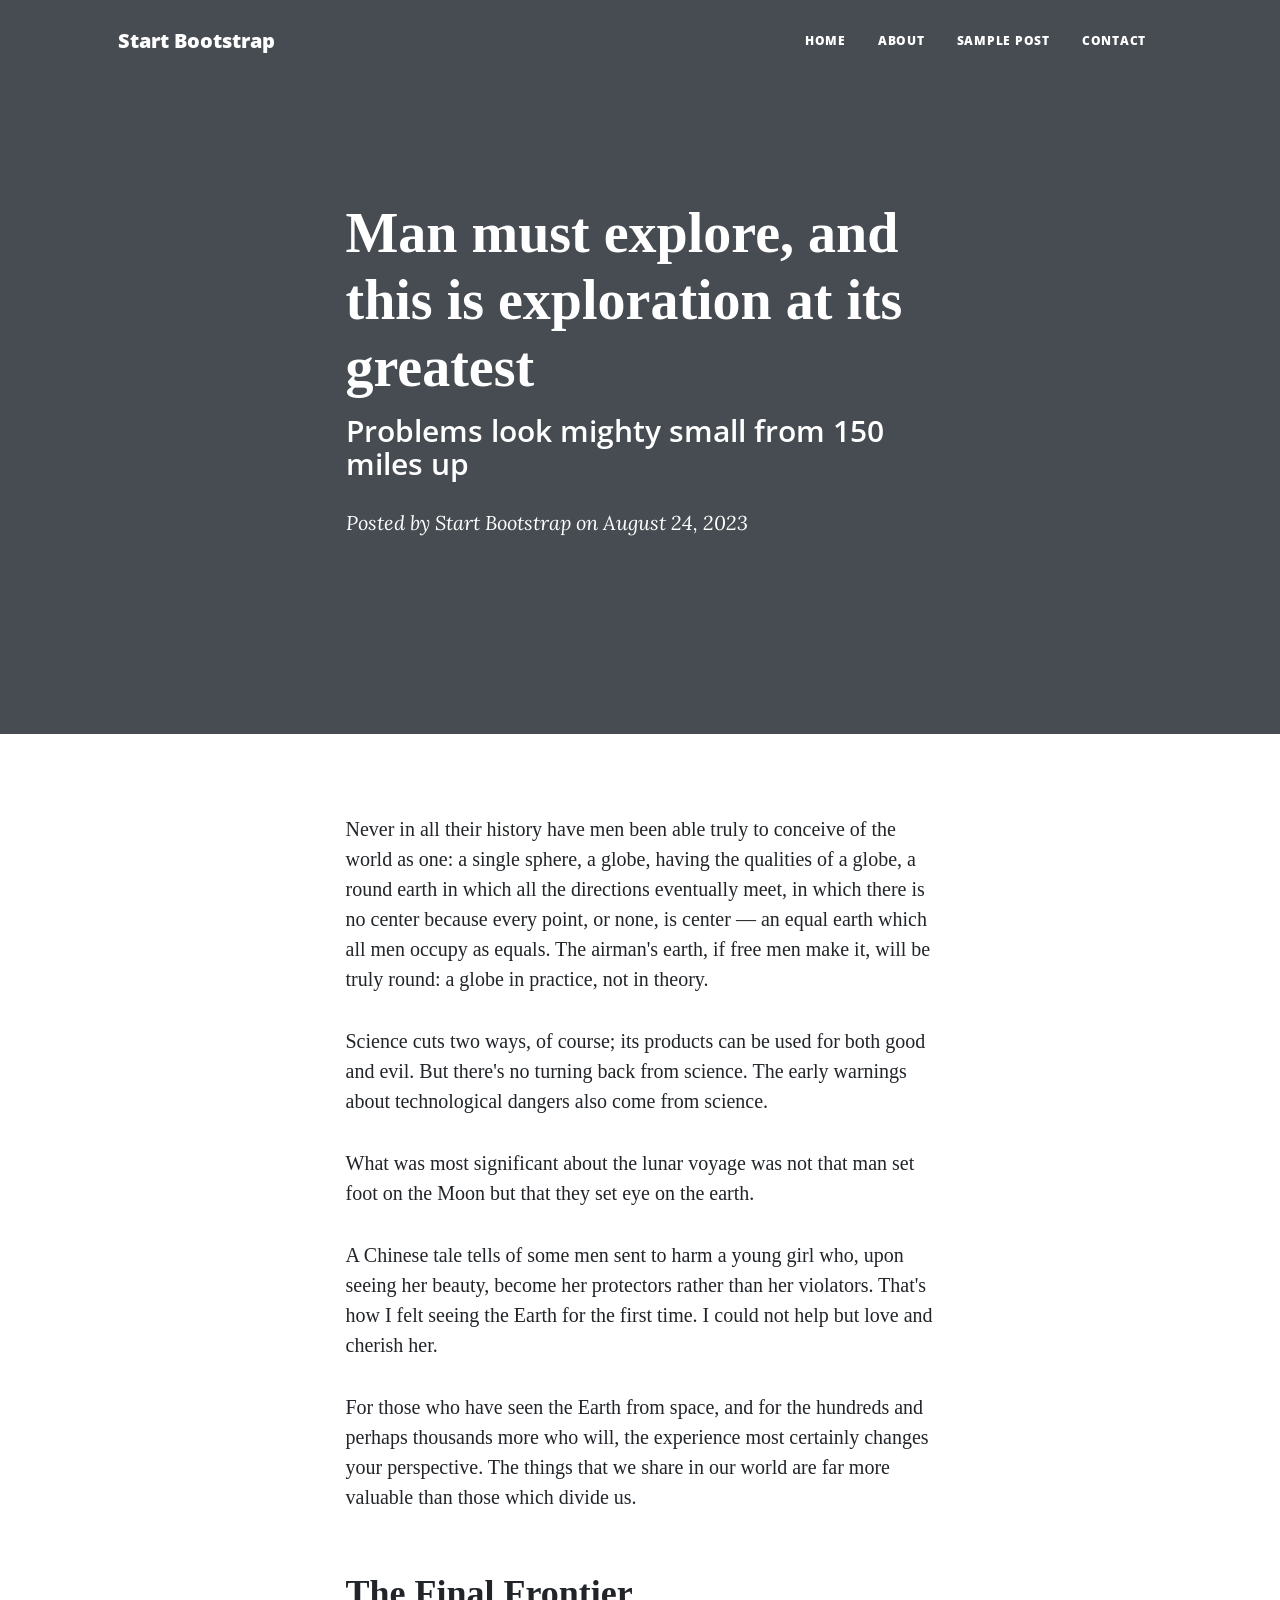
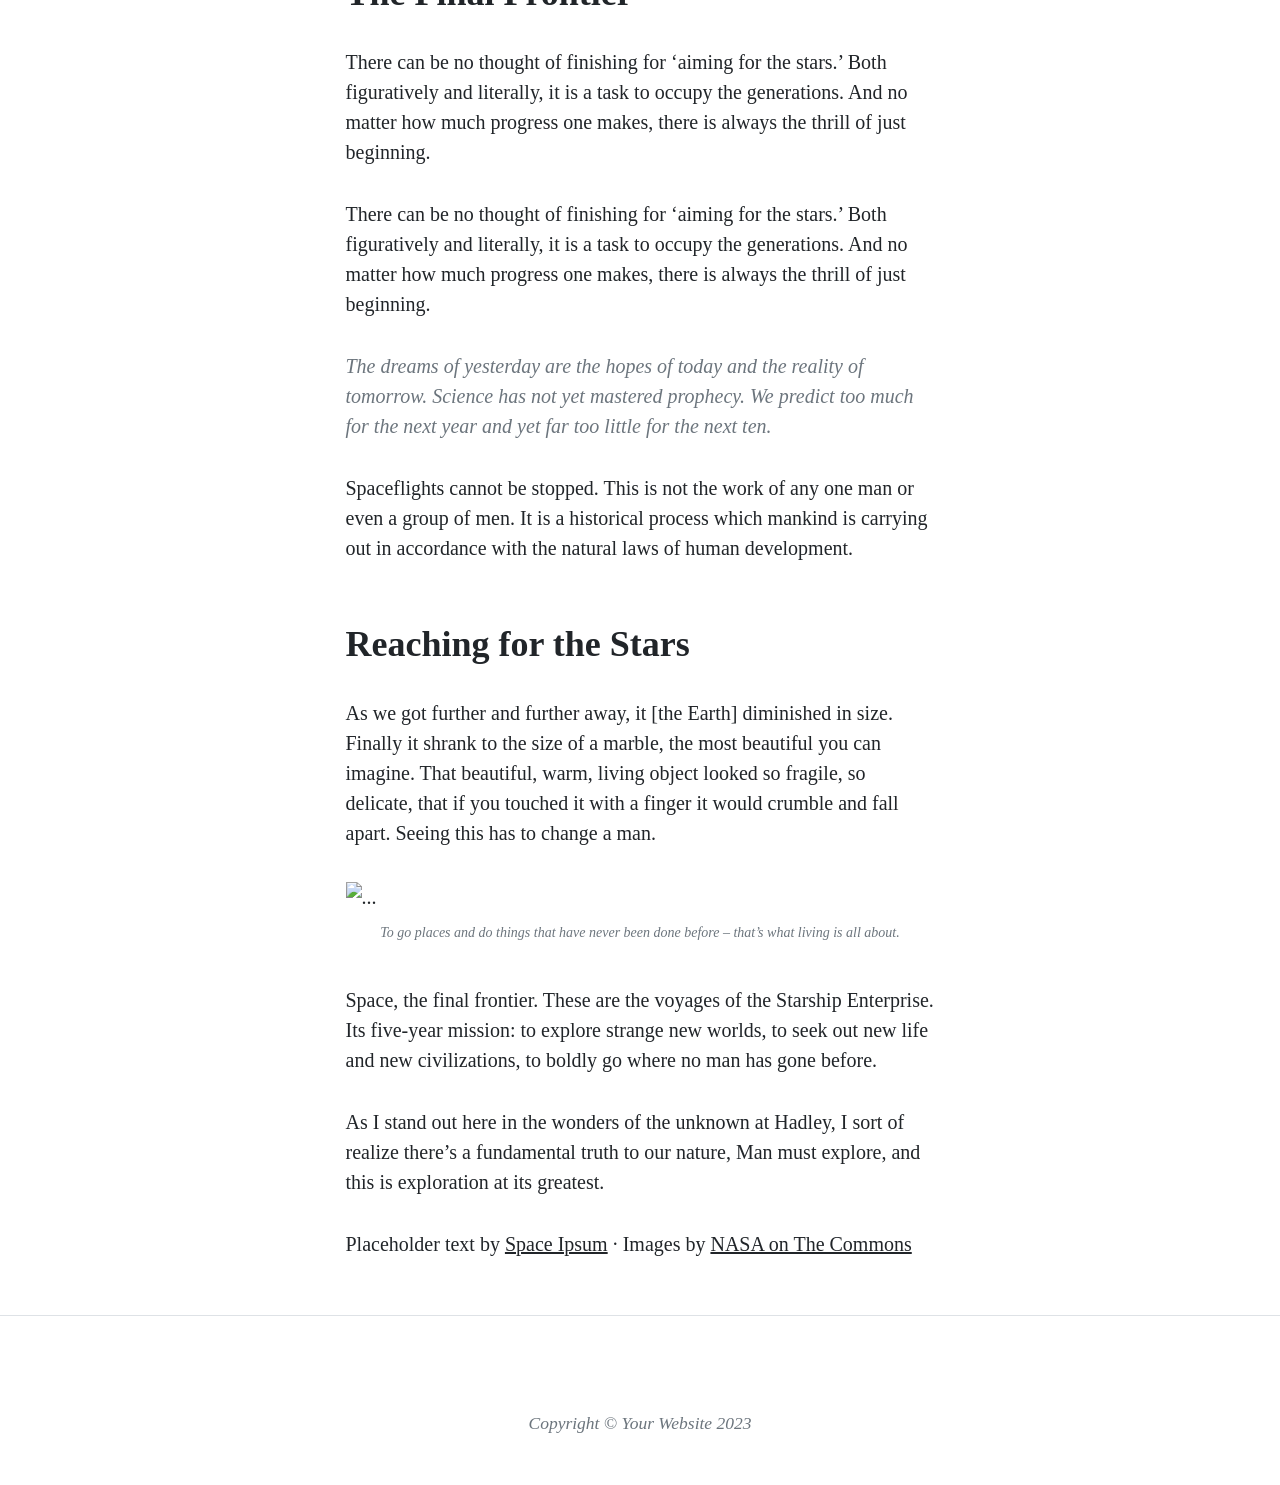
==== art.html @ 28deecdd "Rename post.html to art.html" ====
<!DOCTYPE html>
<html lang="en">
    <head>
        <meta charset="utf-8" />
        <meta name="viewport" content="width=device-width, initial-scale=1, shrink-to-fit=no" />
        <meta name="description" content="" />
        <meta name="author" content="" />
        <title>Clean Blog - Start Bootstrap Theme</title>
        <link rel="icon" type="image/x-icon" href="assets/favicon.ico" />
        <!-- Font Awesome icons (free version)-->
        <script src="https://use.fontawesome.com/releases/v6.3.0/js/all.js" crossorigin="anonymous"></script>
        <!-- Google fonts-->
        <link href="https://fonts.googleapis.com/css?family=Lora:400,700,400italic,700italic" rel="stylesheet" type="text/css" />
        <link href="https://fonts.googleapis.com/css?family=Open+Sans:300italic,400italic,600italic,700italic,800italic,400,300,600,700,800" rel="stylesheet" type="text/css" />
        <!-- Core theme CSS (includes Bootstrap)-->
        <link href="css/styles.css" rel="stylesheet" />
    </head>
    <body>
        <!-- Navigation-->
        <nav class="navbar navbar-expand-lg navbar-light" id="mainNav">
            <div class="container px-4 px-lg-5">
                <a class="navbar-brand" href="index.html">Start Bootstrap</a>
                <button class="navbar-toggler" type="button" data-bs-toggle="collapse" data-bs-target="#navbarResponsive" aria-controls="navbarResponsive" aria-expanded="false" aria-label="Toggle navigation">
                    Menu
                    <i class="fas fa-bars"></i>
                </button>
                <div class="collapse navbar-collapse" id="navbarResponsive">
                    <ul class="navbar-nav ms-auto py-4 py-lg-0">
                        <li class="nav-item"><a class="nav-link px-lg-3 py-3 py-lg-4" href="index.html">Home</a></li>
                        <li class="nav-item"><a class="nav-link px-lg-3 py-3 py-lg-4" href="about.html">About</a></li>
                        <li class="nav-item"><a class="nav-link px-lg-3 py-3 py-lg-4" href="post.html">Sample Post</a></li>
                        <li class="nav-item"><a class="nav-link px-lg-3 py-3 py-lg-4" href="contact.html">Contact</a></li>
                    </ul>
                </div>
            </div>
        </nav>
        <!-- Page Header-->
        <header class="masthead" style="background-image: url('assets/img/post-bg.jpg')">
            <div class="container position-relative px-4 px-lg-5">
                <div class="row gx-4 gx-lg-5 justify-content-center">
                    <div class="col-md-10 col-lg-8 col-xl-7">
                        <div class="post-heading">
                            <h1>Man must explore, and this is exploration at its greatest</h1>
                            <h2 class="subheading">Problems look mighty small from 150 miles up</h2>
                            <span class="meta">
                                Posted by
                                <a href="#!">Start Bootstrap</a>
                                on August 24, 2023
                            </span>
                        </div>
                    </div>
                </div>
            </div>
        </header>
        <!-- Post Content-->
        <article class="mb-4">
            <div class="container px-4 px-lg-5">
                <div class="row gx-4 gx-lg-5 justify-content-center">
                    <div class="col-md-10 col-lg-8 col-xl-7">
                        <p>Never in all their history have men been able truly to conceive of the world as one: a single sphere, a globe, having the qualities of a globe, a round earth in which all the directions eventually meet, in which there is no center because every point, or none, is center — an equal earth which all men occupy as equals. The airman's earth, if free men make it, will be truly round: a globe in practice, not in theory.</p>
                        <p>Science cuts two ways, of course; its products can be used for both good and evil. But there's no turning back from science. The early warnings about technological dangers also come from science.</p>
                        <p>What was most significant about the lunar voyage was not that man set foot on the Moon but that they set eye on the earth.</p>
                        <p>A Chinese tale tells of some men sent to harm a young girl who, upon seeing her beauty, become her protectors rather than her violators. That's how I felt seeing the Earth for the first time. I could not help but love and cherish her.</p>
                        <p>For those who have seen the Earth from space, and for the hundreds and perhaps thousands more who will, the experience most certainly changes your perspective. The things that we share in our world are far more valuable than those which divide us.</p>
                        <h2 class="section-heading">The Final Frontier</h2>
                        <p>There can be no thought of finishing for ‘aiming for the stars.’ Both figuratively and literally, it is a task to occupy the generations. And no matter how much progress one makes, there is always the thrill of just beginning.</p>
                        <p>There can be no thought of finishing for ‘aiming for the stars.’ Both figuratively and literally, it is a task to occupy the generations. And no matter how much progress one makes, there is always the thrill of just beginning.</p>
                        <blockquote class="blockquote">The dreams of yesterday are the hopes of today and the reality of tomorrow. Science has not yet mastered prophecy. We predict too much for the next year and yet far too little for the next ten.</blockquote>
                        <p>Spaceflights cannot be stopped. This is not the work of any one man or even a group of men. It is a historical process which mankind is carrying out in accordance with the natural laws of human development.</p>
                        <h2 class="section-heading">Reaching for the Stars</h2>
                        <p>As we got further and further away, it [the Earth] diminished in size. Finally it shrank to the size of a marble, the most beautiful you can imagine. That beautiful, warm, living object looked so fragile, so delicate, that if you touched it with a finger it would crumble and fall apart. Seeing this has to change a man.</p>
                        <a href="#!"><img class="img-fluid" src="assets/img/post-sample-image.jpg" alt="..." /></a>
                        <span class="caption text-muted">To go places and do things that have never been done before – that’s what living is all about.</span>
                        <p>Space, the final frontier. These are the voyages of the Starship Enterprise. Its five-year mission: to explore strange new worlds, to seek out new life and new civilizations, to boldly go where no man has gone before.</p>
                        <p>As I stand out here in the wonders of the unknown at Hadley, I sort of realize there’s a fundamental truth to our nature, Man must explore, and this is exploration at its greatest.</p>
                        <p>
                            Placeholder text by
                            <a href="http://spaceipsum.com/">Space Ipsum</a>
                            &middot; Images by
                            <a href="https://www.flickr.com/photos/nasacommons/">NASA on The Commons</a>
                        </p>
                    </div>
                </div>
            </div>
        </article>
        <!-- Footer-->
        <footer class="border-top">
            <div class="container px-4 px-lg-5">
                <div class="row gx-4 gx-lg-5 justify-content-center">
                    <div class="col-md-10 col-lg-8 col-xl-7">
                        <ul class="list-inline text-center">
                            <li class="list-inline-item">
                                <a href="#!">
                                    <span class="fa-stack fa-lg">
                                        <i class="fas fa-circle fa-stack-2x"></i>
                                        <i class="fab fa-twitter fa-stack-1x fa-inverse"></i>
                                    </span>
                                </a>
                            </li>
                            <li class="list-inline-item">
                                <a href="#!">
                                    <span class="fa-stack fa-lg">
                                        <i class="fas fa-circle fa-stack-2x"></i>
                                        <i class="fab fa-facebook-f fa-stack-1x fa-inverse"></i>
                                    </span>
                                </a>
                            </li>
                            <li class="list-inline-item">
                                <a href="#!">
                                    <span class="fa-stack fa-lg">
                                        <i class="fas fa-circle fa-stack-2x"></i>
                                        <i class="fab fa-github fa-stack-1x fa-inverse"></i>
                                    </span>
                                </a>
                            </li>
                        </ul>
                        <div class="small text-center text-muted fst-italic">Copyright &copy; Your Website 2023</div>
                    </div>
                </div>
            </div>
        </footer>
        <!-- Bootstrap core JS-->
        <script src="https://cdn.jsdelivr.net/npm/bootstrap@5.2.3/dist/js/bootstrap.bundle.min.js"></script>
        <!-- Core theme JS-->
        <script src="js/scripts.js"></script>
    </body>
</html>
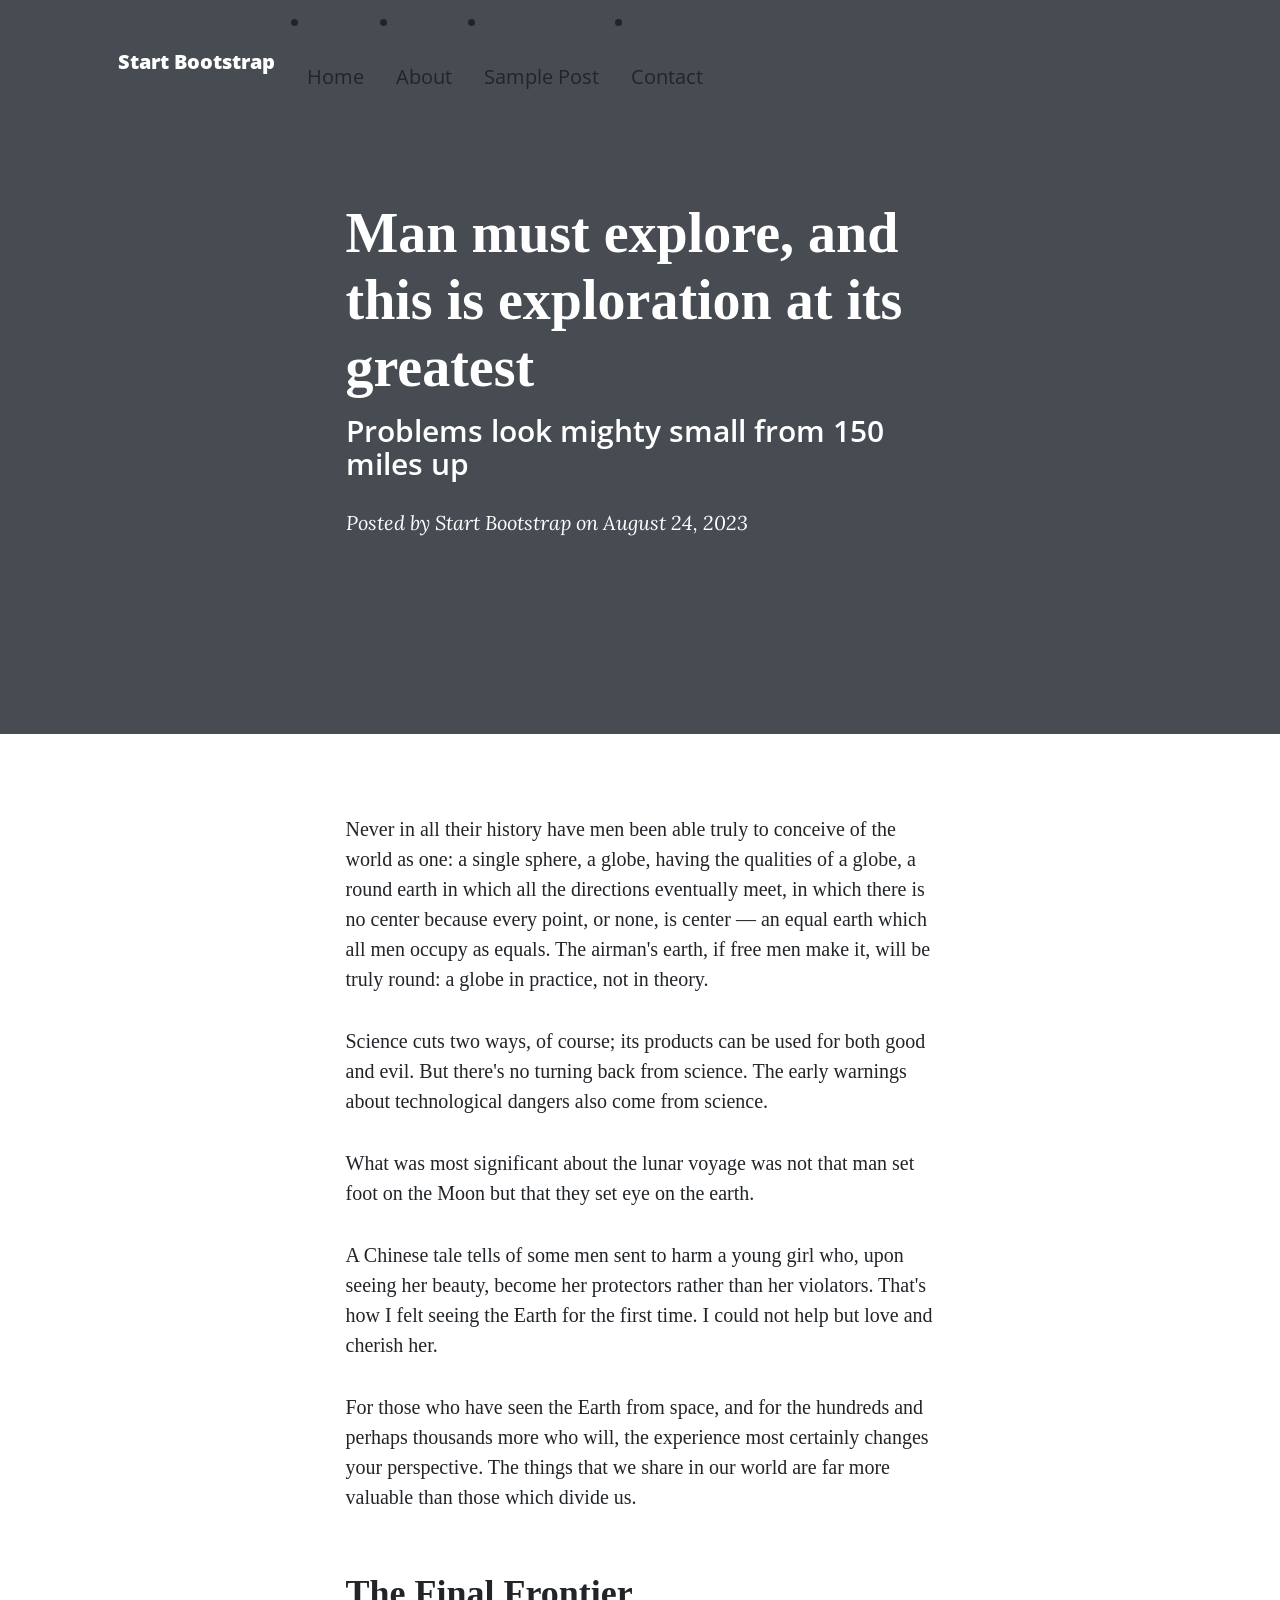
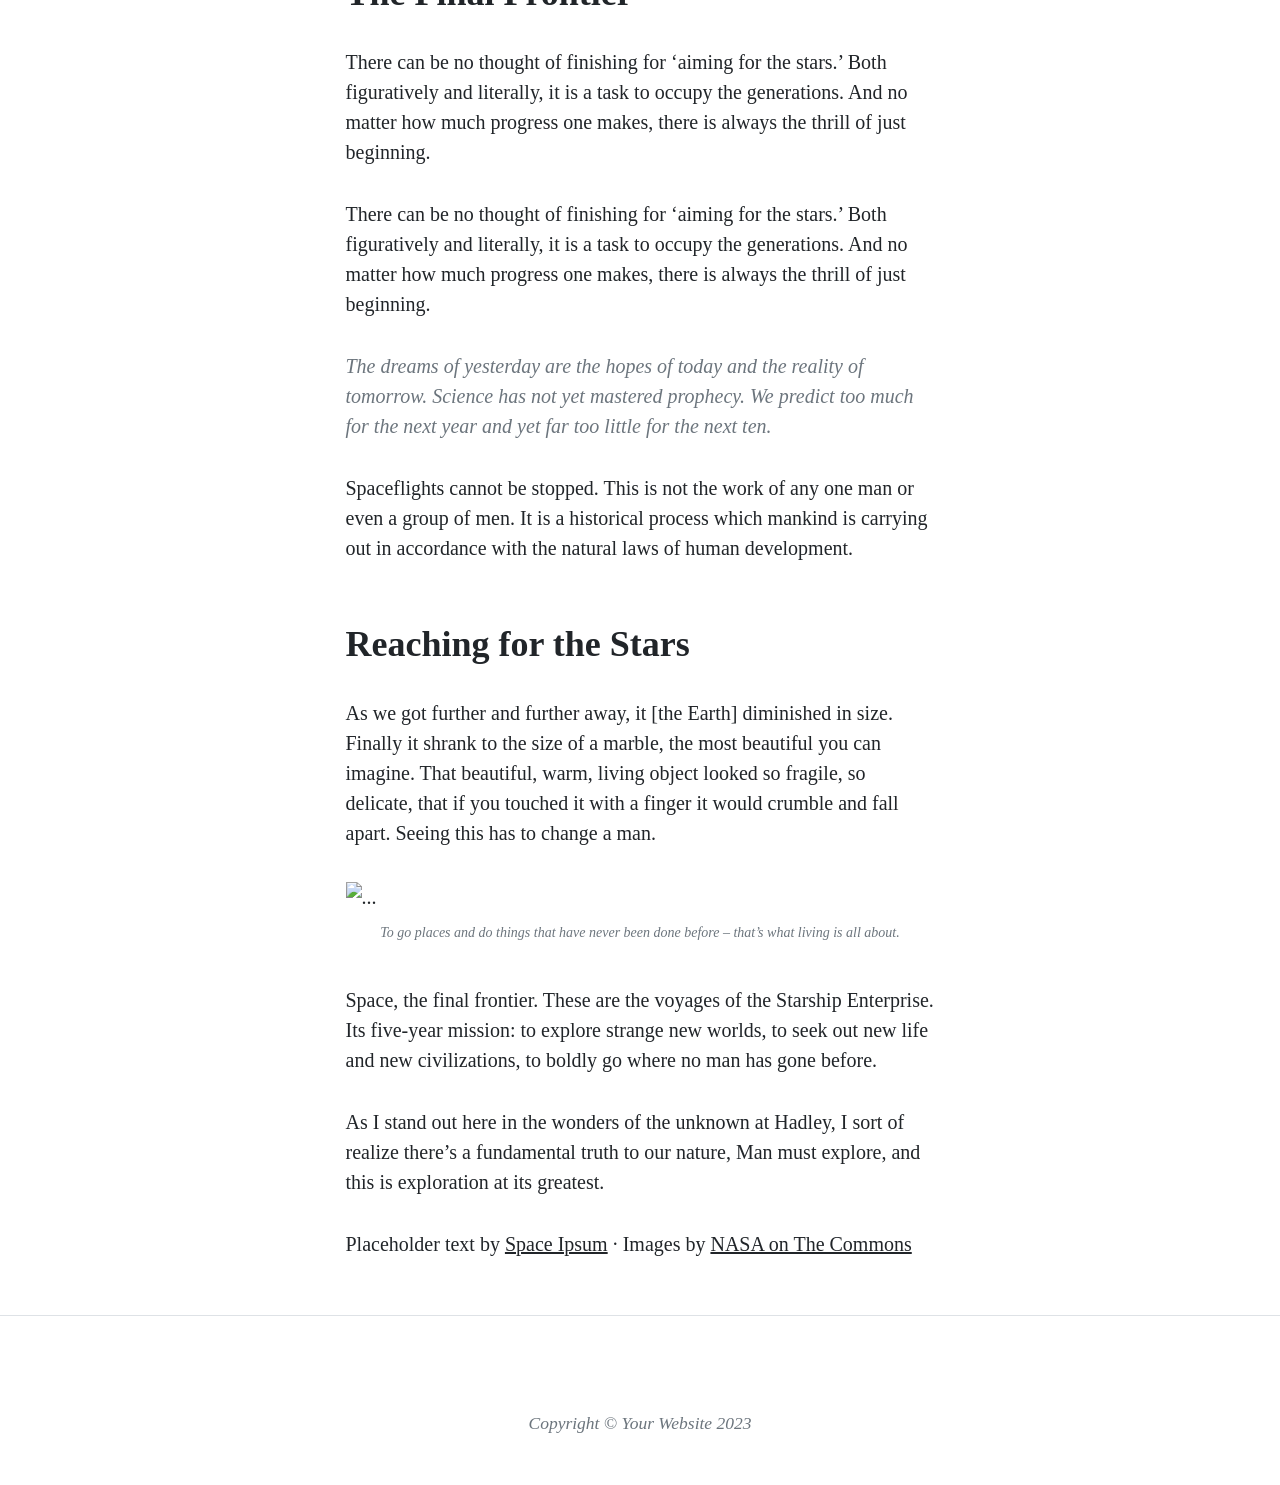
==== commit 52da7a7b: "Update art.html" ====
--- a/art.html
+++ b/art.html
@@ -25,7 +25,7 @@
                     <i class="fas fa-bars"></i>
                 </button>
                 <div class="collapse navbar-collapse" id="navbarResponsive">
-                    <ul class="navbar-nav ms-auto py-4 py-lg-0">
+                    <div id="navbar-placeholder"></div>
                         <li class="nav-item"><a class="nav-link px-lg-3 py-3 py-lg-4" href="index.html">Home</a></li>
                         <li class="nav-item"><a class="nav-link px-lg-3 py-3 py-lg-4" href="about.html">About</a></li>
                         <li class="nav-item"><a class="nav-link px-lg-3 py-3 py-lg-4" href="post.html">Sample Post</a></li>
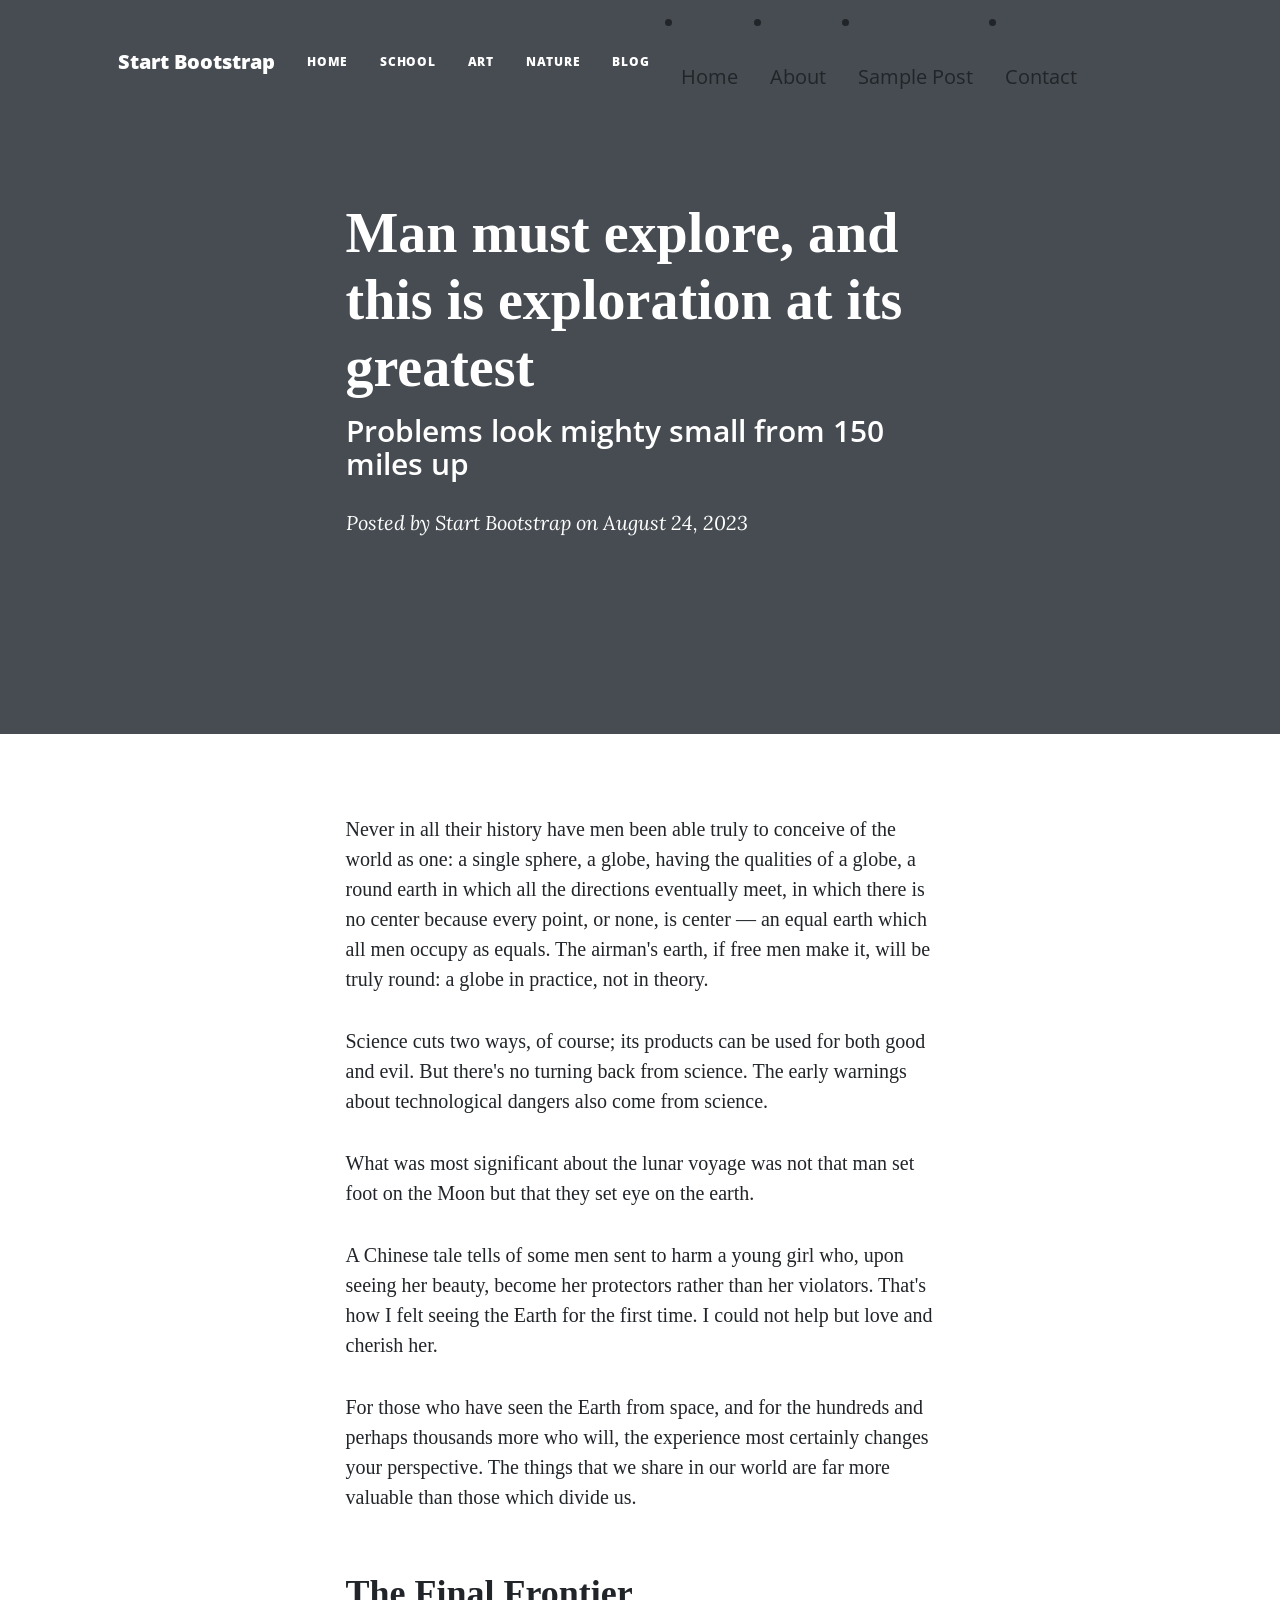
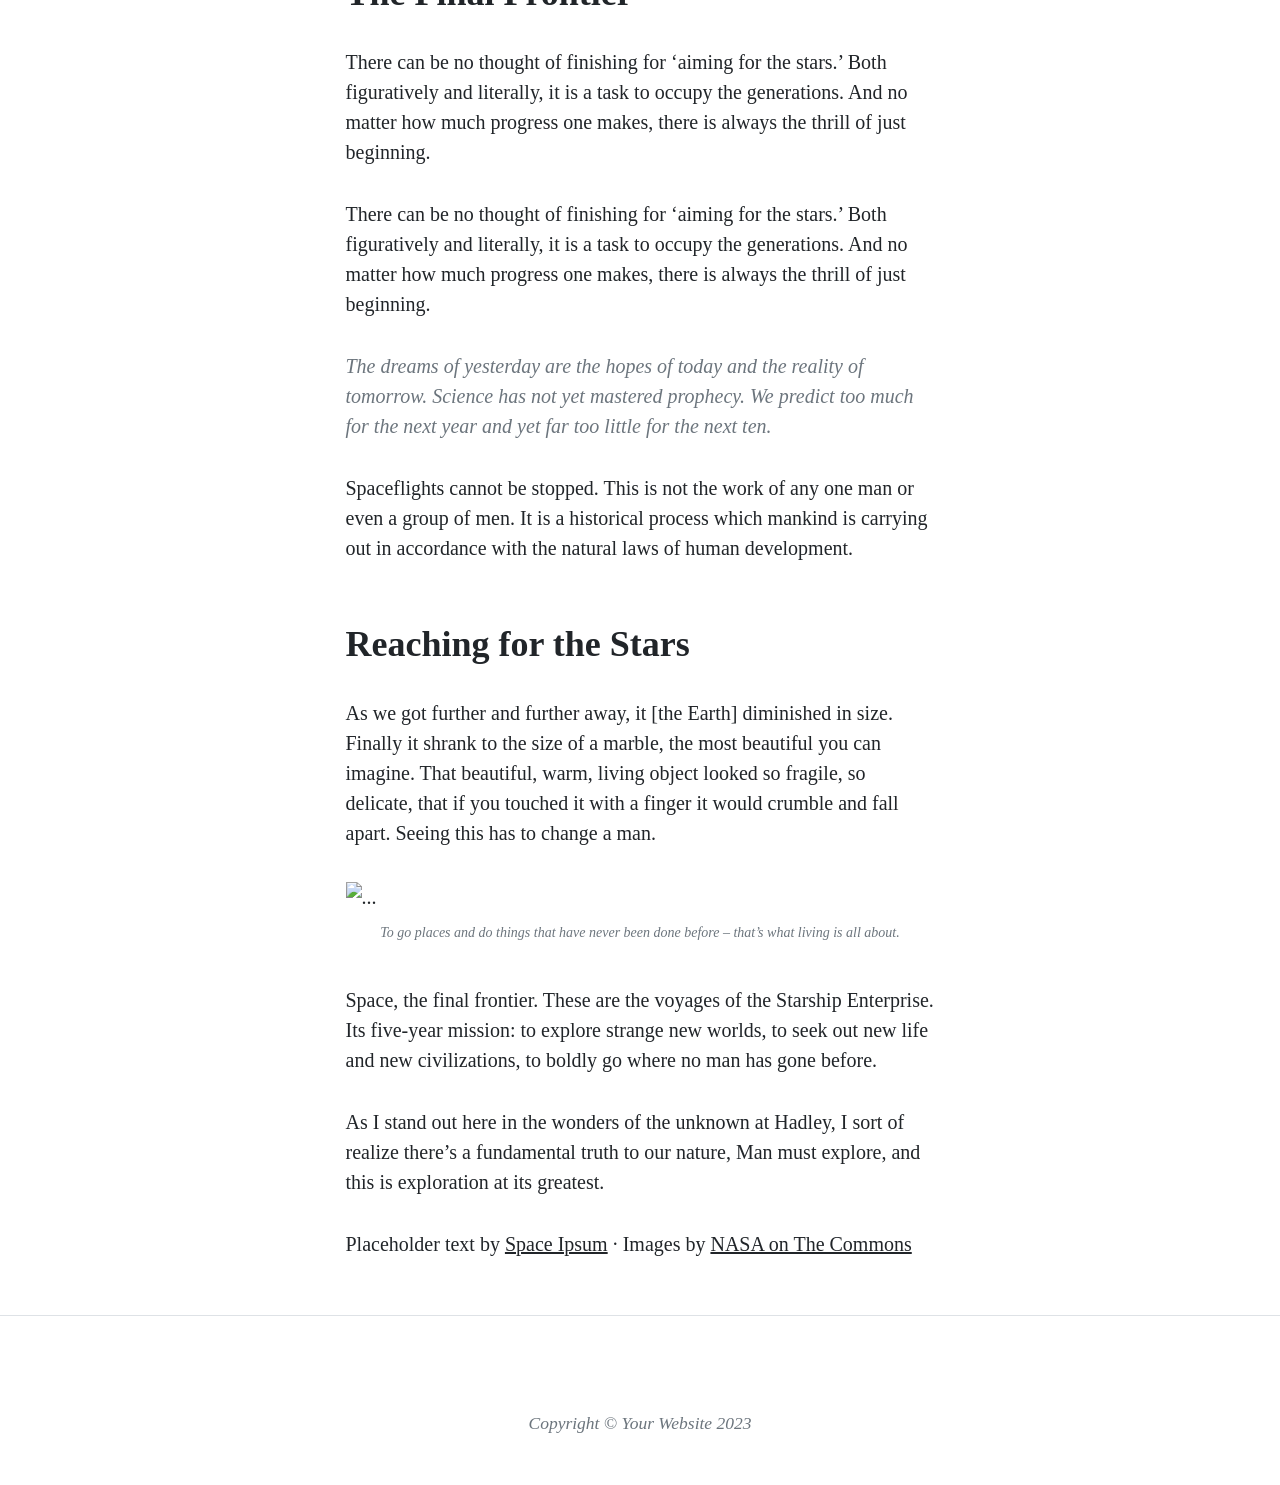
==== commit 6f05bd76: "Update art.html" ====
--- a/art.html
+++ b/art.html
@@ -123,5 +123,12 @@
         <script src="https://cdn.jsdelivr.net/npm/bootstrap@5.2.3/dist/js/bootstrap.bundle.min.js"></script>
         <!-- Core theme JS-->
         <script src="js/scripts.js"></script>
+        <script>
+fetch("navbar.html")
+  .then(response => response.text())
+  .then(data => {
+    document.getElementById("navbar-placeholder").innerHTML = data;
+  });
+</script>
     </body>
 </html>
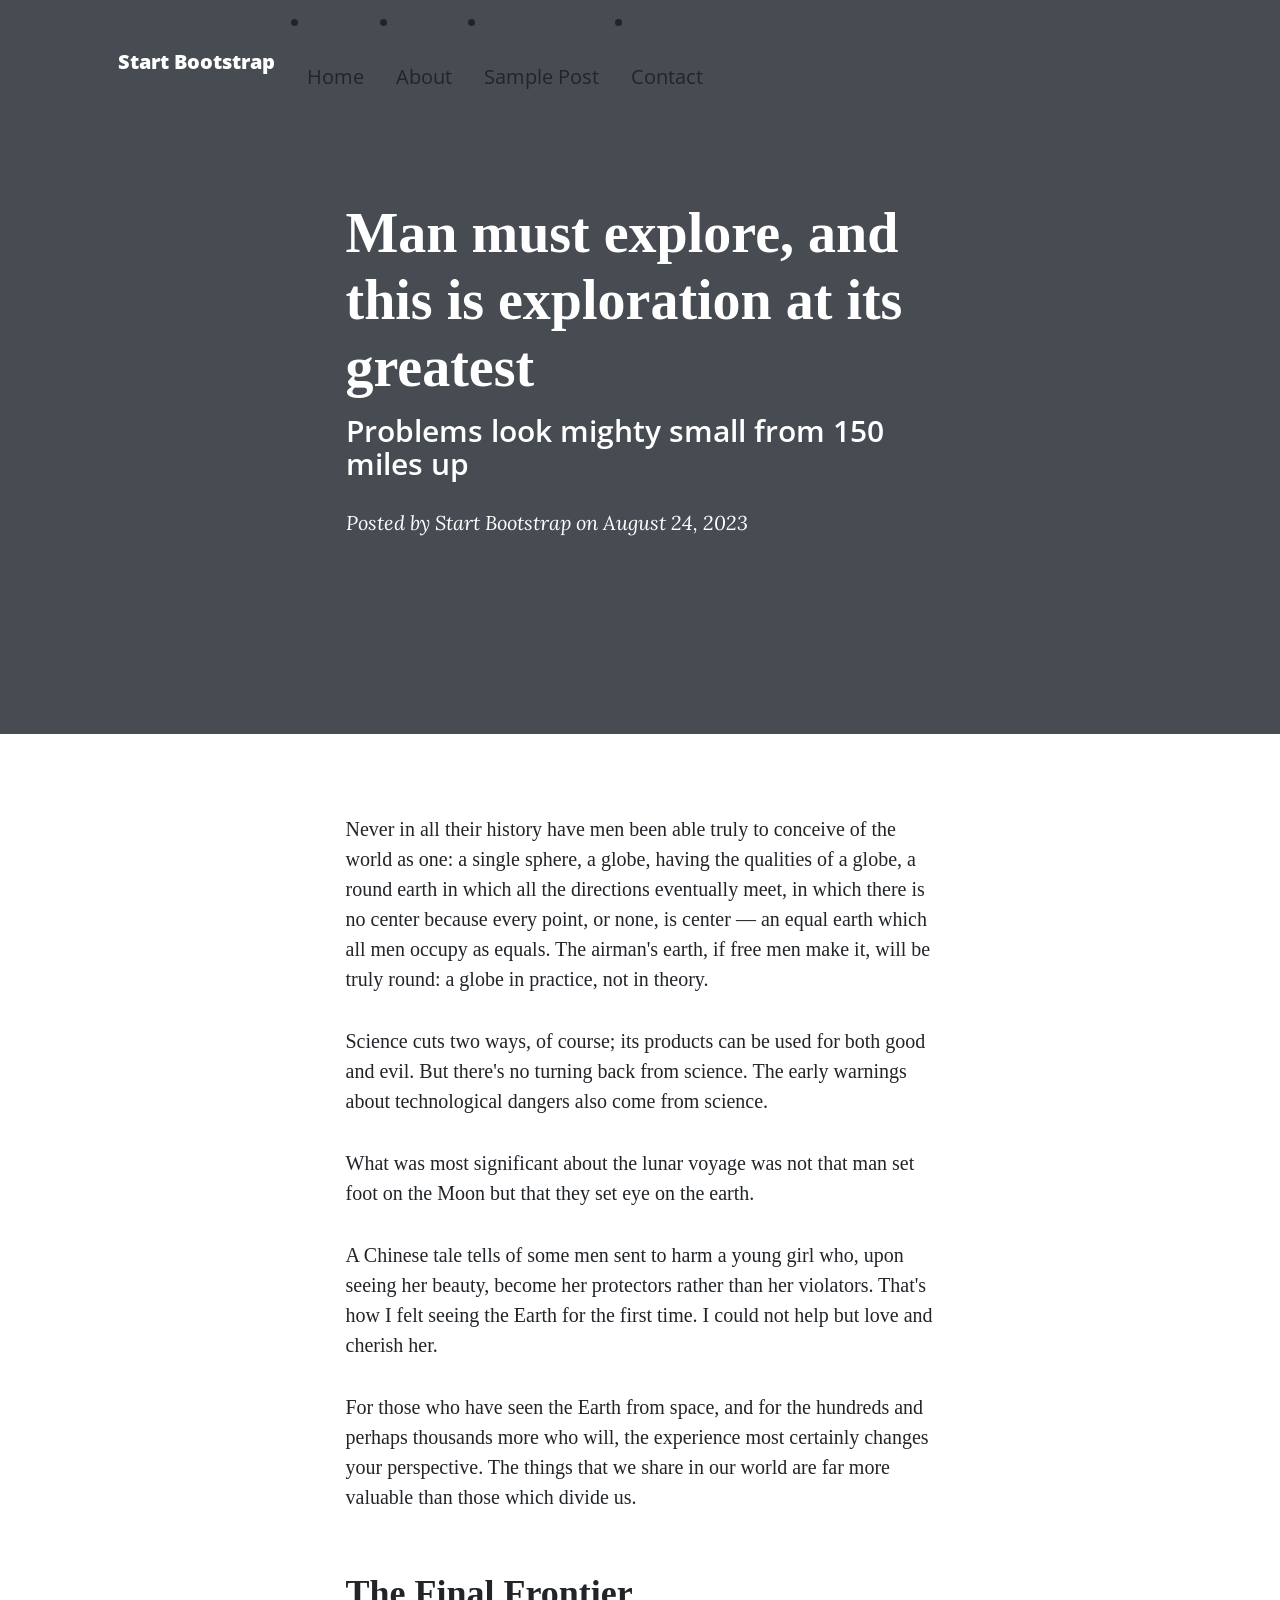
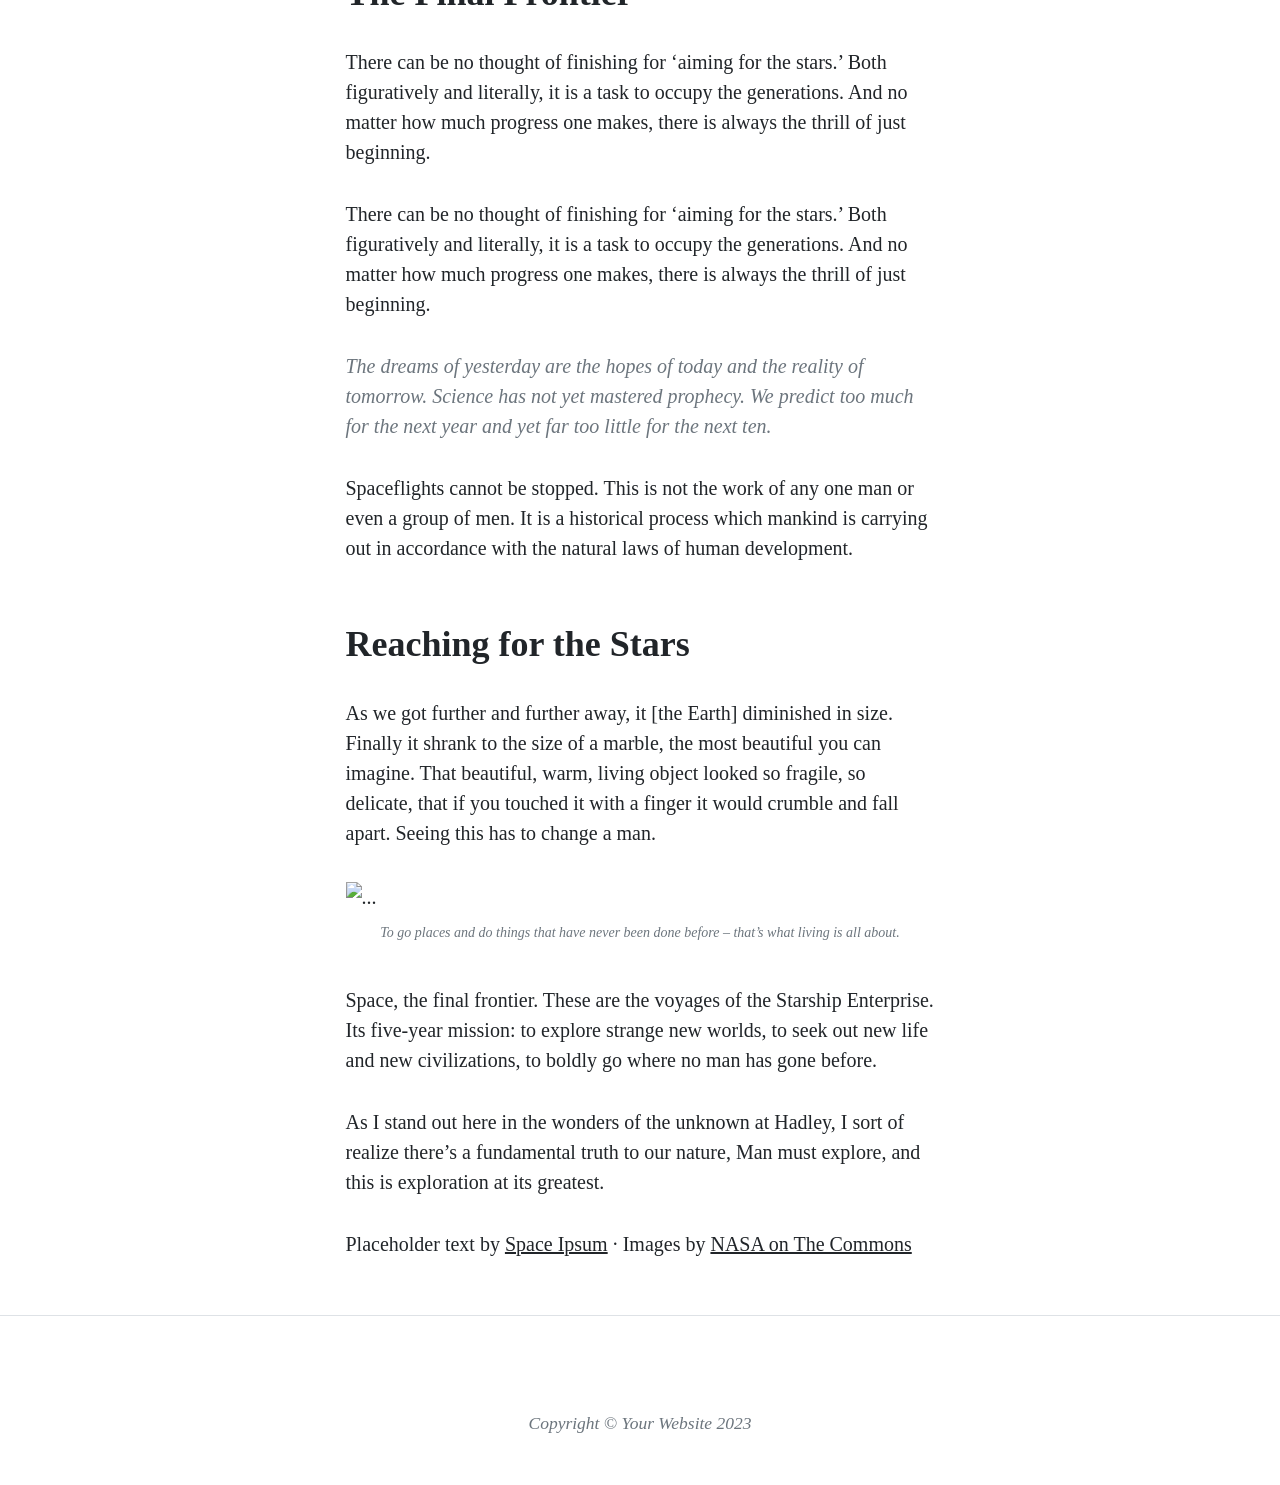
==== commit 772df054: "Update art.html" ====
--- a/art.html
+++ b/art.html
@@ -25,7 +25,6 @@
                     <i class="fas fa-bars"></i>
                 </button>
                 <div class="collapse navbar-collapse" id="navbarResponsive">
-                    <div id="navbar-placeholder"></div>
                         <li class="nav-item"><a class="nav-link px-lg-3 py-3 py-lg-4" href="index.html">Home</a></li>
                         <li class="nav-item"><a class="nav-link px-lg-3 py-3 py-lg-4" href="about.html">About</a></li>
                         <li class="nav-item"><a class="nav-link px-lg-3 py-3 py-lg-4" href="post.html">Sample Post</a></li>
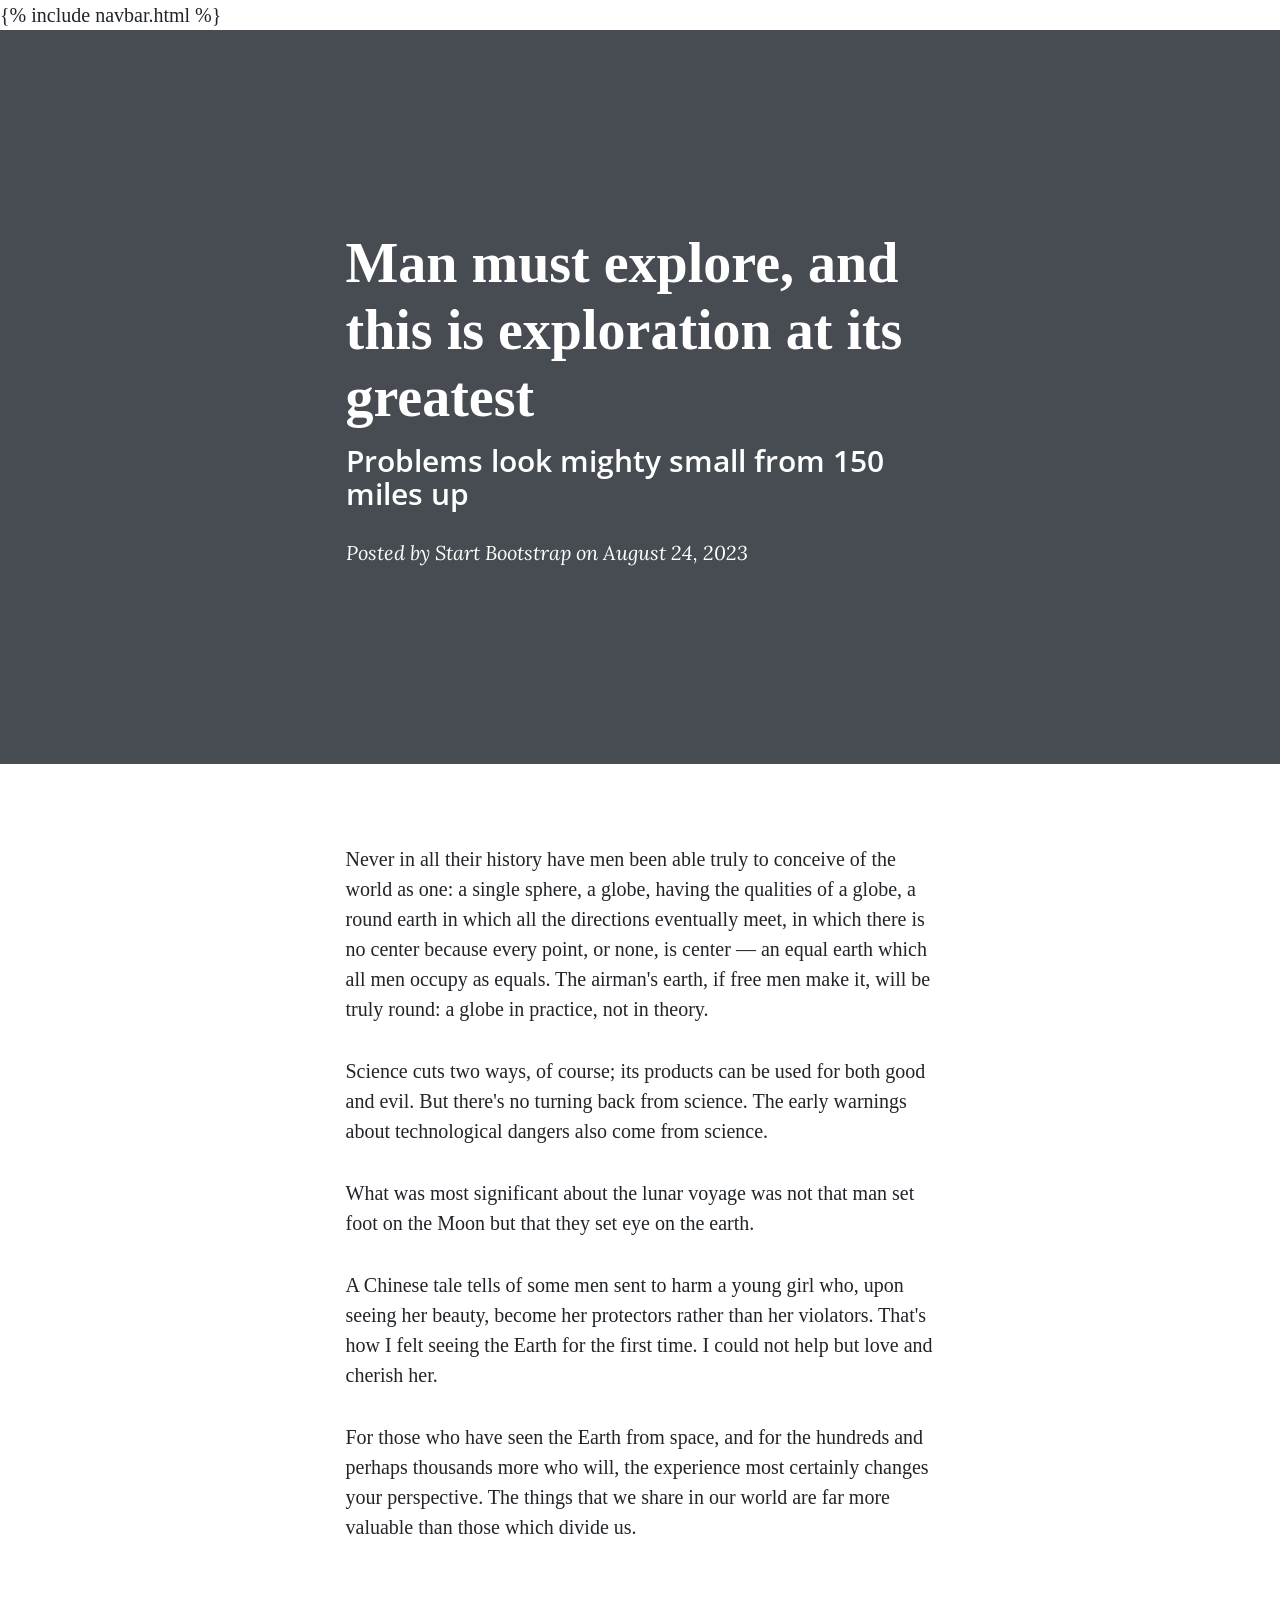
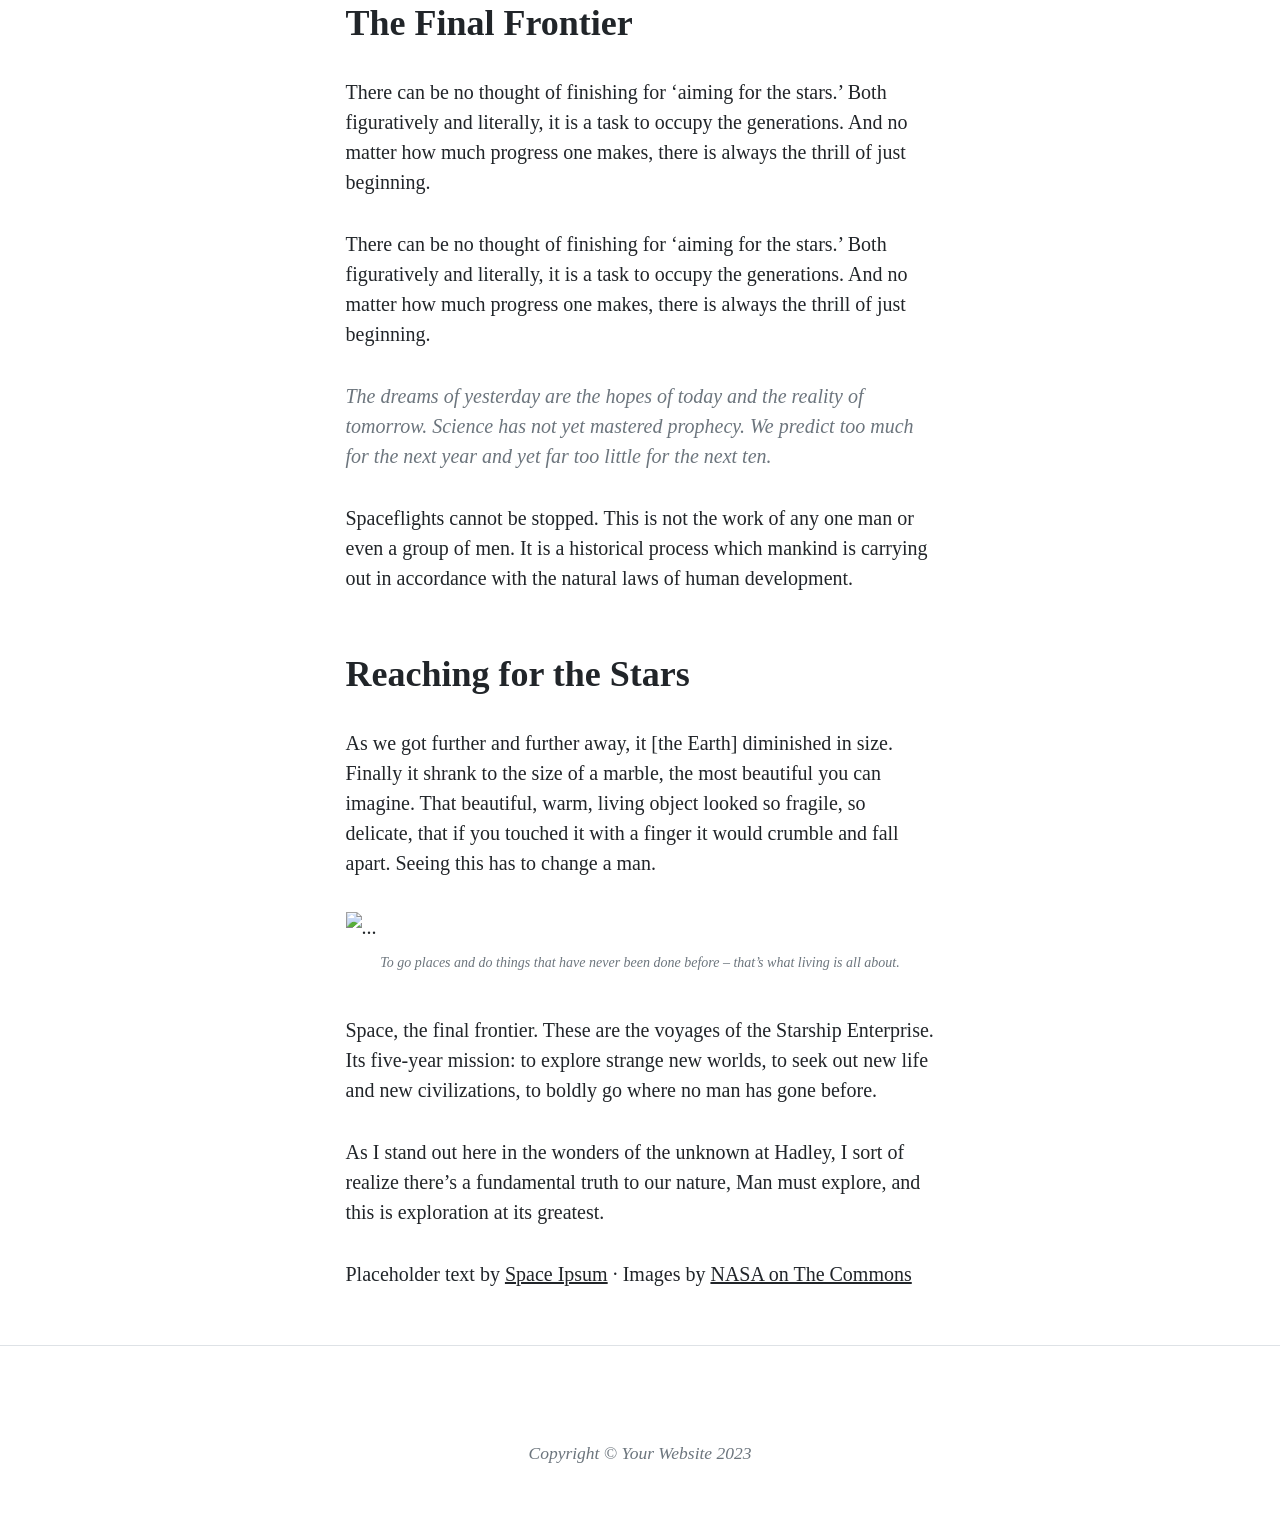
==== commit 3b9d927a: "Update art.html" ====
--- a/art.html
+++ b/art.html
@@ -17,22 +17,7 @@
     </head>
     <body>
         <!-- Navigation-->
-        <nav class="navbar navbar-expand-lg navbar-light" id="mainNav">
-            <div class="container px-4 px-lg-5">
-                <a class="navbar-brand" href="index.html">Start Bootstrap</a>
-                <button class="navbar-toggler" type="button" data-bs-toggle="collapse" data-bs-target="#navbarResponsive" aria-controls="navbarResponsive" aria-expanded="false" aria-label="Toggle navigation">
-                    Menu
-                    <i class="fas fa-bars"></i>
-                </button>
-                <div class="collapse navbar-collapse" id="navbarResponsive">
-                        <li class="nav-item"><a class="nav-link px-lg-3 py-3 py-lg-4" href="index.html">Home</a></li>
-                        <li class="nav-item"><a class="nav-link px-lg-3 py-3 py-lg-4" href="about.html">About</a></li>
-                        <li class="nav-item"><a class="nav-link px-lg-3 py-3 py-lg-4" href="post.html">Sample Post</a></li>
-                        <li class="nav-item"><a class="nav-link px-lg-3 py-3 py-lg-4" href="contact.html">Contact</a></li>
-                    </ul>
-                </div>
-            </div>
-        </nav>
+        {% include navbar.html %}
         <!-- Page Header-->
         <header class="masthead" style="background-image: url('assets/img/post-bg.jpg')">
             <div class="container position-relative px-4 px-lg-5">
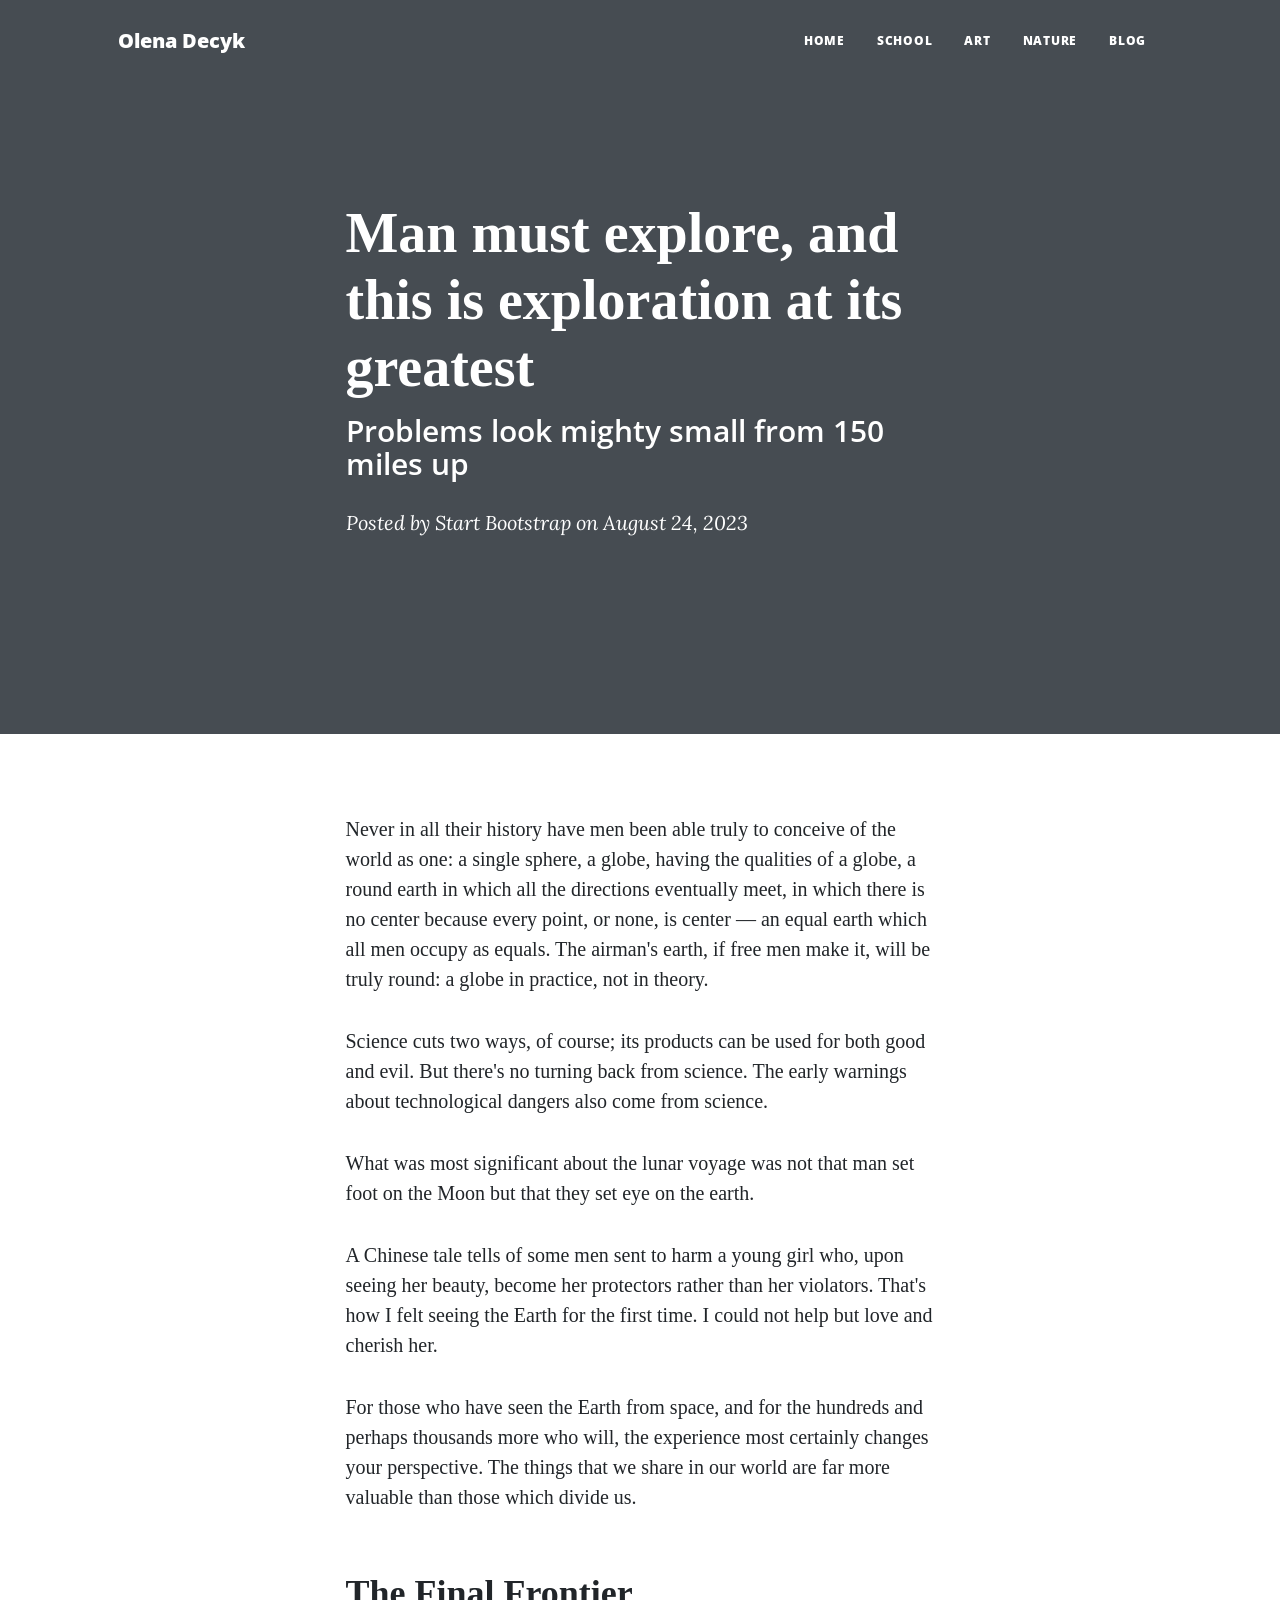
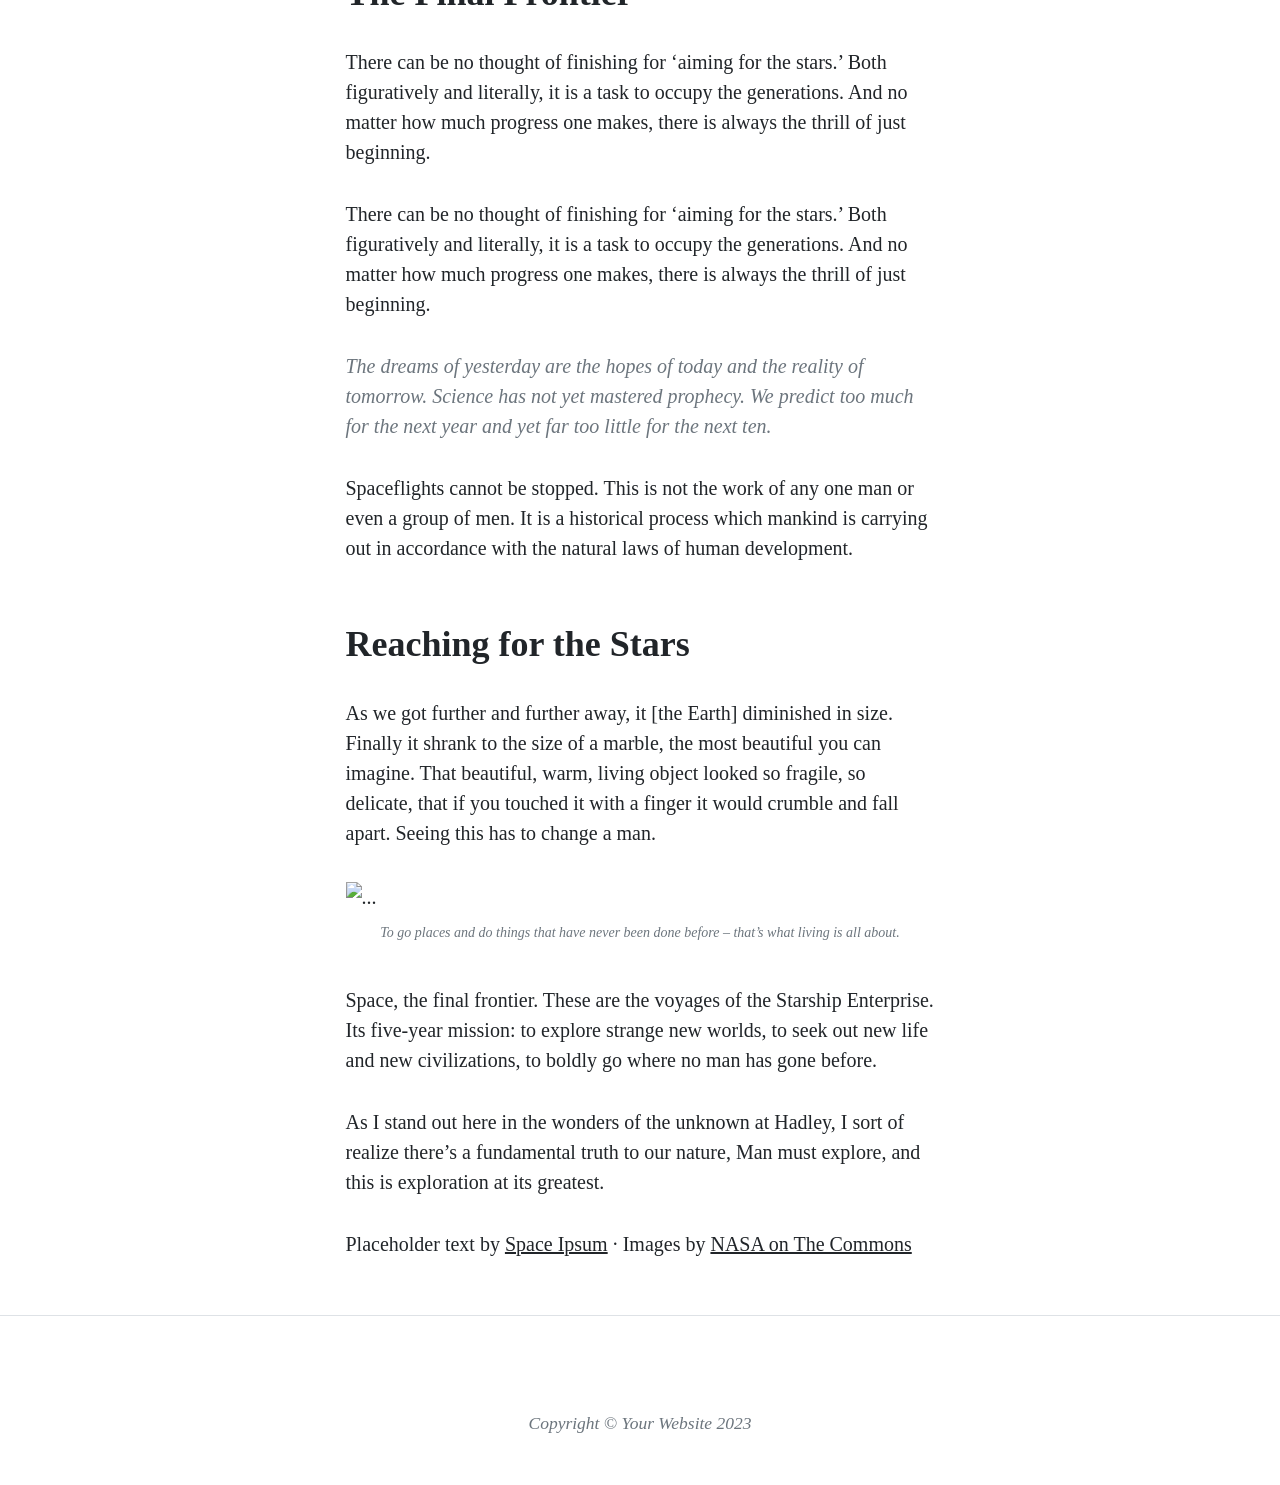
==== commit df85ea88: "Update art.html" ====
--- a/art.html
+++ b/art.html
@@ -17,7 +17,39 @@
     </head>
     <body>
         <!-- Navigation-->
-        {% include navbar.html %}
+        <nav class="navbar navbar-expand-lg navbar-light" id="mainNav">
+    <div class="container px-4 px-lg-5">
+        <a class="navbar-brand" href="index.html">Olena Decyk</a>
+        <button class="navbar-toggler" type="button" data-bs-toggle="collapse" data-bs-target="#navbarResponsive">
+            Menu <i class="fas fa-bars"></i>
+        </button>
+        <div class="collapse navbar-collapse" id="navbarResponsive">
+            <ul class="navbar-nav ms-auto py-4 py-lg-0">
+
+                <li class="nav-item">
+                    <a class="nav-link px-lg-3 py-3 py-lg-4" href="index.html">Home</a>
+                </li>
+
+                <li class="nav-item">
+                    <a class="nav-link px-lg-3 py-3 py-lg-4" href="school.html">School</a>
+                </li>
+
+                <li class="nav-item">
+                    <a class="nav-link px-lg-3 py-3 py-lg-4" href="art.html">Art</a>
+                </li>
+
+                <li class="nav-item">
+                    <a class="nav-link px-lg-3 py-3 py-lg-4" href="nature.html">Nature</a>
+                </li>
+
+                <li class="nav-item">
+                    <a class="nav-link px-lg-3 py-3 py-lg-4" href="blog.html">Blog</a>
+                </li>
+
+            </ul>
+        </div>
+    </div>
+</nav>
         <!-- Page Header-->
         <header class="masthead" style="background-image: url('assets/img/post-bg.jpg')">
             <div class="container position-relative px-4 px-lg-5">
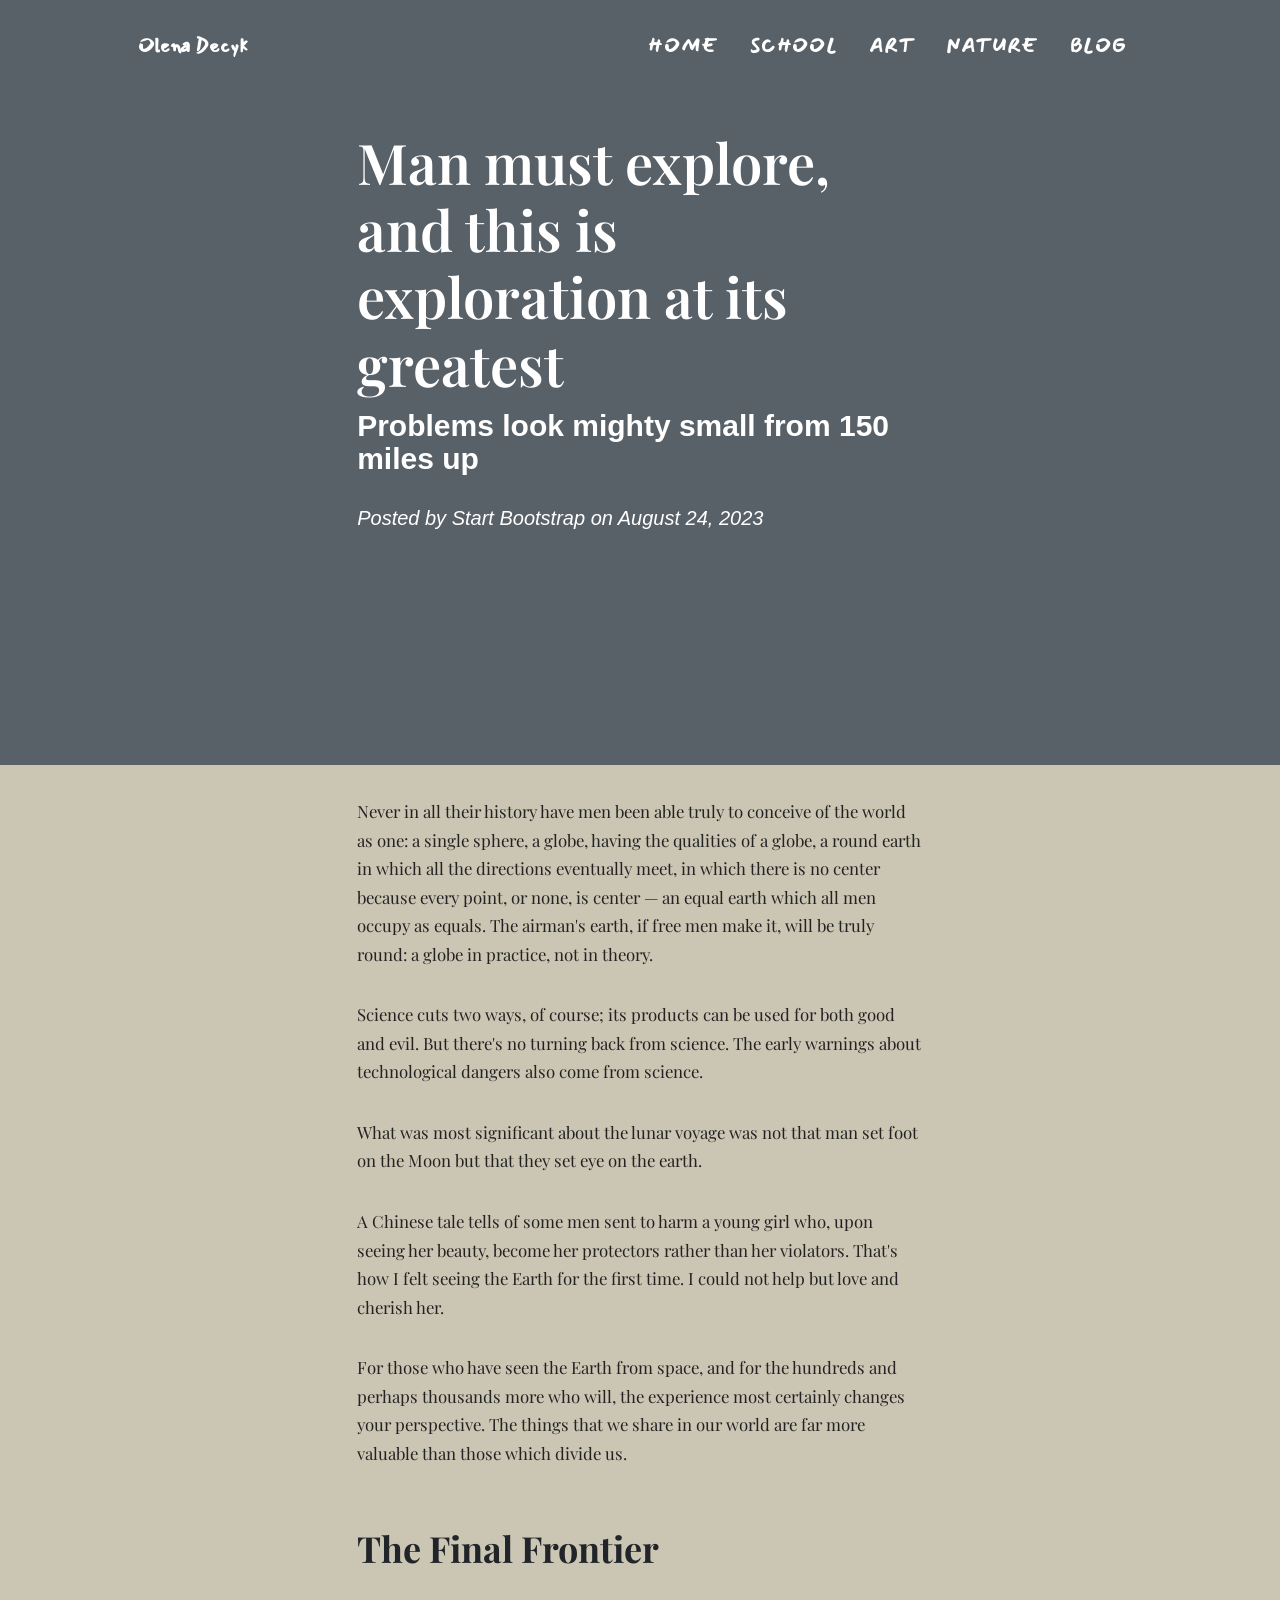
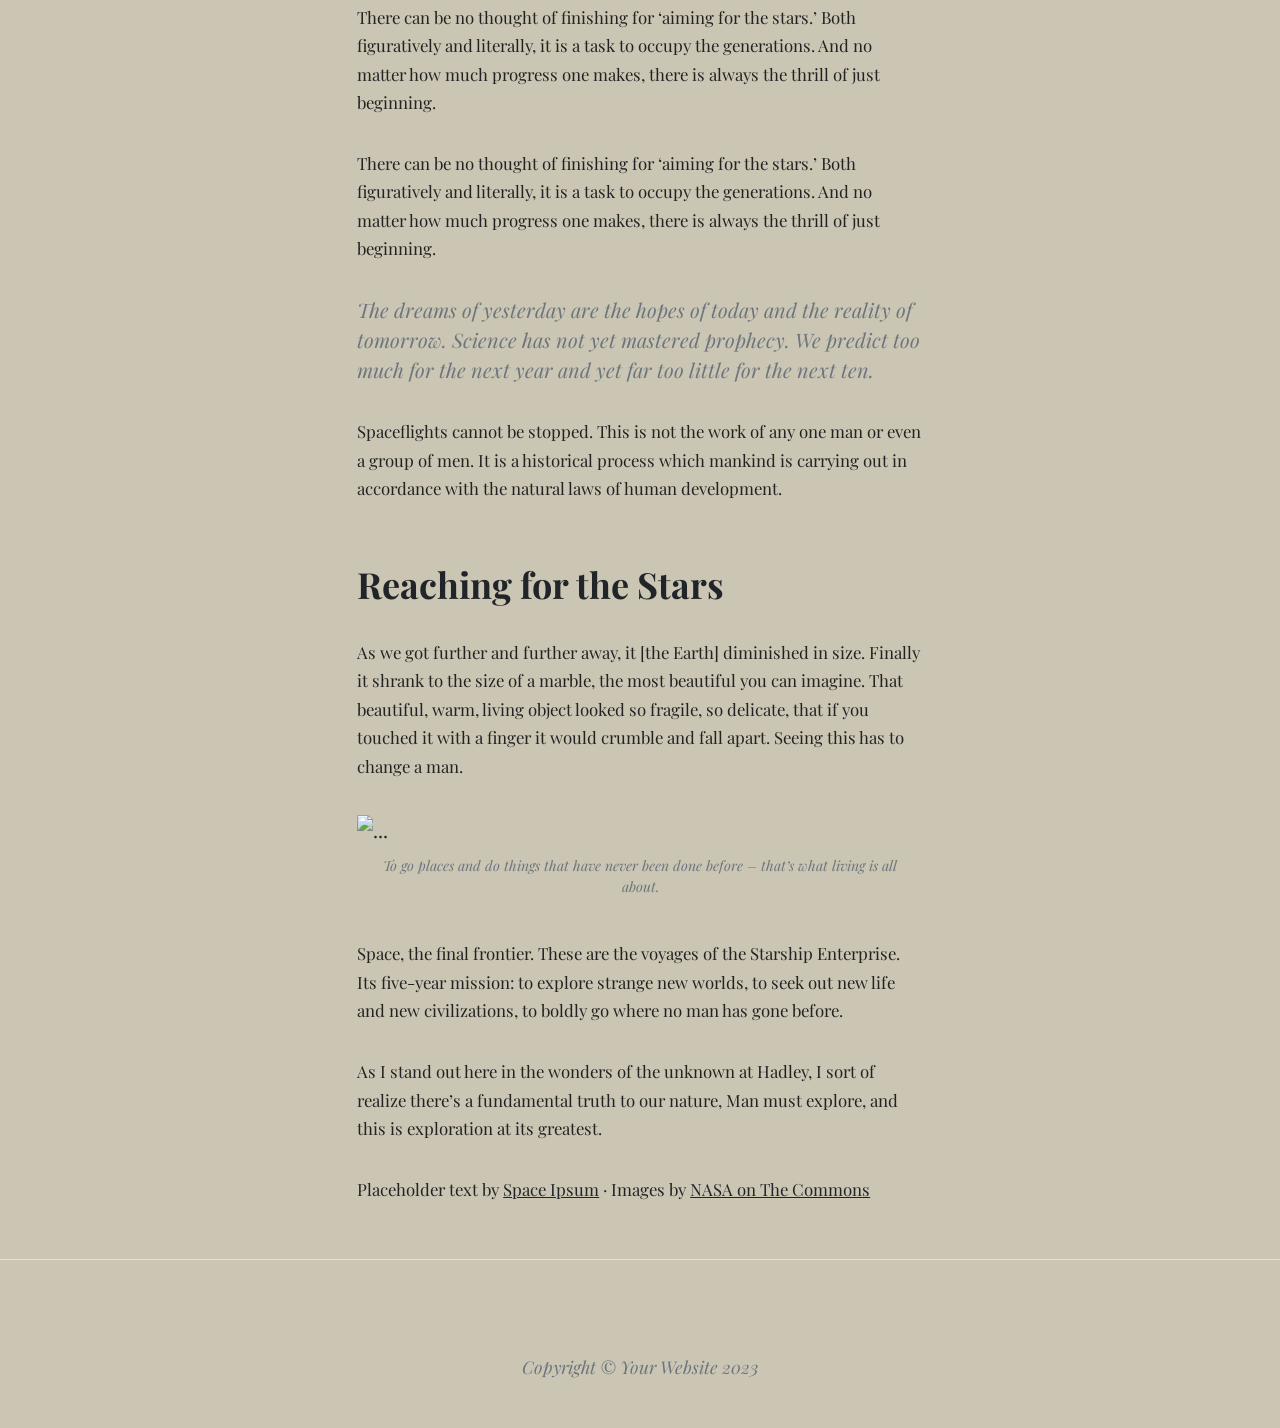
==== commit 2cb57593: "Update art.html" ====
--- a/art.html
+++ b/art.html
@@ -9,9 +9,12 @@
         <link rel="icon" type="image/x-icon" href="assets/favicon.ico" />
         <!-- Font Awesome icons (free version)-->
         <script src="https://use.fontawesome.com/releases/v6.3.0/js/all.js" crossorigin="anonymous"></script>
-        <!-- Google fonts-->
-        <link href="https://fonts.googleapis.com/css?family=Lora:400,700,400italic,700italic" rel="stylesheet" type="text/css" />
-        <link href="https://fonts.googleapis.com/css?family=Open+Sans:300italic,400italic,600italic,700italic,800italic,400,300,600,700,800" rel="stylesheet" type="text/css" />
+       
+       <!-- Google Fonts -->
+        <link rel="preconnect" href="https://fonts.googleapis.com">
+        <link rel="preconnect" href="https://fonts.gstatic.com" crossorigin>
+        <link href="https://fonts.googleapis.com/css2?family=Mansalva&family=Playfair+Display:wght@400;500;700&family=Rock+Salt&family=Sedgwick+Ave&display=swap" rel="stylesheet">
+            
         <!-- Core theme CSS (includes Bootstrap)-->
         <link href="css/styles.css" rel="stylesheet" />
     </head>
